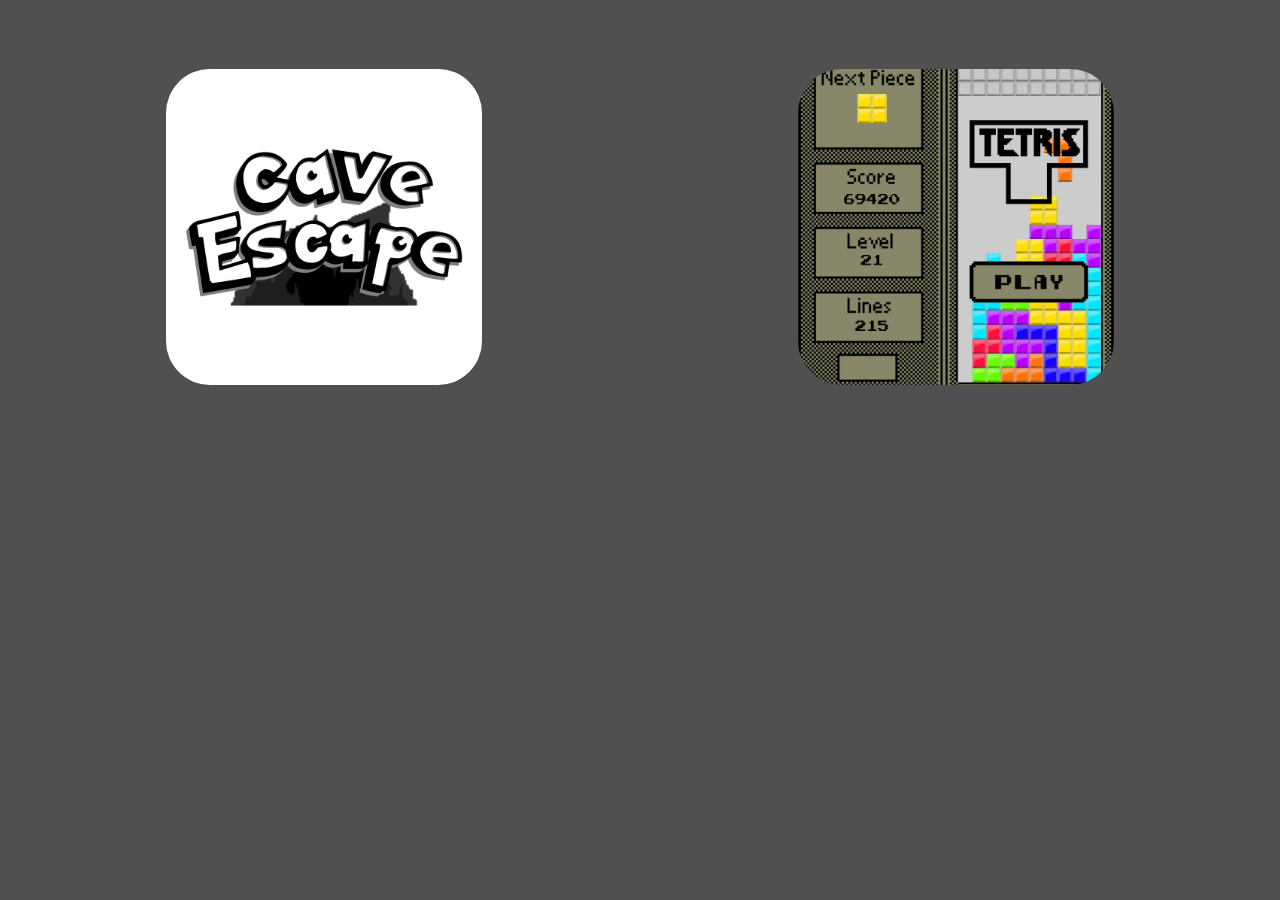
==== index.html @ 9aadc669 "Update index.html" ====
<!DOCTYPE html>
<html lang="en">
  <head>
    <meta charset="UTF-8" />
    <meta http-equiv="X-UA-Compatible" content="IE=edge" />
    <meta name="viewport" content="width=device-width, initial-scale=1.0" />
    <title>Random Bits and Bytes</title>
    <link rel="stylesheet" href="style.css" />
  </head>
  <body>
    <div class="project-container">
      <a href="project1-icepath/index.html"
        ><img class="project" src="assets/cave-escape.jpg" alt="Cave Escape"
      /></a>
      <a href="project1-tetris/index.html"
        ><img class="project" src="assets/tetris.jpg" alt="Tetris"
      /></a>
    </div>
  </body>
</html>
---- style.css ----
body {
  background-color: rgb(80, 80, 80);
  text-align: center;
}

h2 {
  color: white;
  font-family: 'Press Start 2P', cursive;
  font-size: 3vw;
  line-height:150%;
  text-decoration: underline;
}

h3 {
  color: white;
  font-family: 'Press Start 2P', cursive;
  font-size: 2vw;
  line-height:150%;
}

.project-container {
  display: flex;
  justify-content: center;
  margin-top: 5%;
}

.project {
  width: 50%;
  margin: 0 auto;
  border-radius: 50px;
  border: 6px solid rgba(0, 0, 0, 0);
}

.project:hover {
  border: 6px solid rgba(0, 0, 0, 1);
}
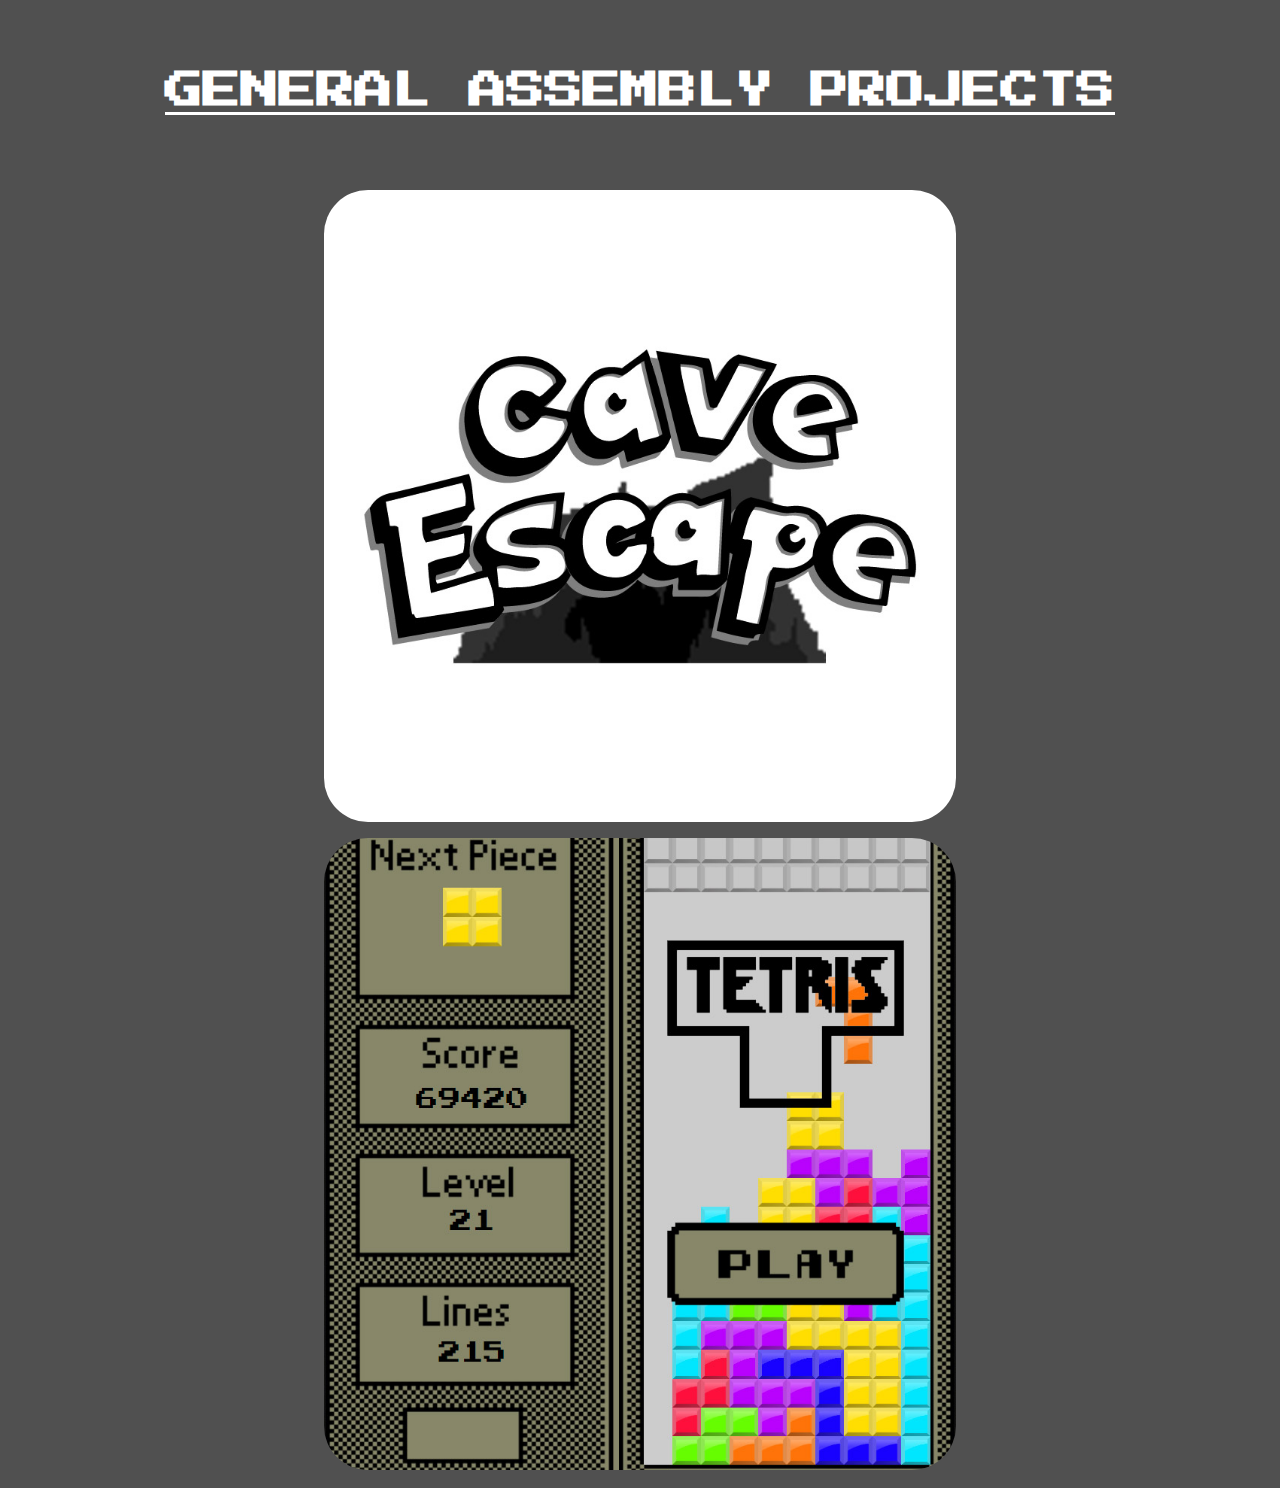
==== commit 17256f6f: "Merge branch 'main' of https://github.com/llkyz/llkyz.github.io" ====
--- a/index.html
+++ b/index.html
@@ -6,9 +6,15 @@
     <meta name="viewport" content="width=device-width, initial-scale=1.0" />
     <title>Random Bits and Bytes</title>
     <link rel="stylesheet" href="style.css" />
+    <link rel="preconnect" href="https://fonts.googleapis.com">
+    <link rel="preconnect" href="https://fonts.googleapis.com">
+    <link rel="preconnect" href="https://fonts.gstatic.com" crossorigin>
+    <link href="https://fonts.googleapis.com/css2?family=Press+Start+2P&display=swap" rel="stylesheet">
   </head>
   <body>
+    <h2 style="margin-top: 5%;">GENERAL ASSEMBLY PROJECTS</h2>
     <div class="project-container">
+      <div class="project-node">
       <a href="project1-icepath/index.html"
         ><img class="project" src="assets/cave-escape.jpg" alt="Cave Escape"
       /></a>
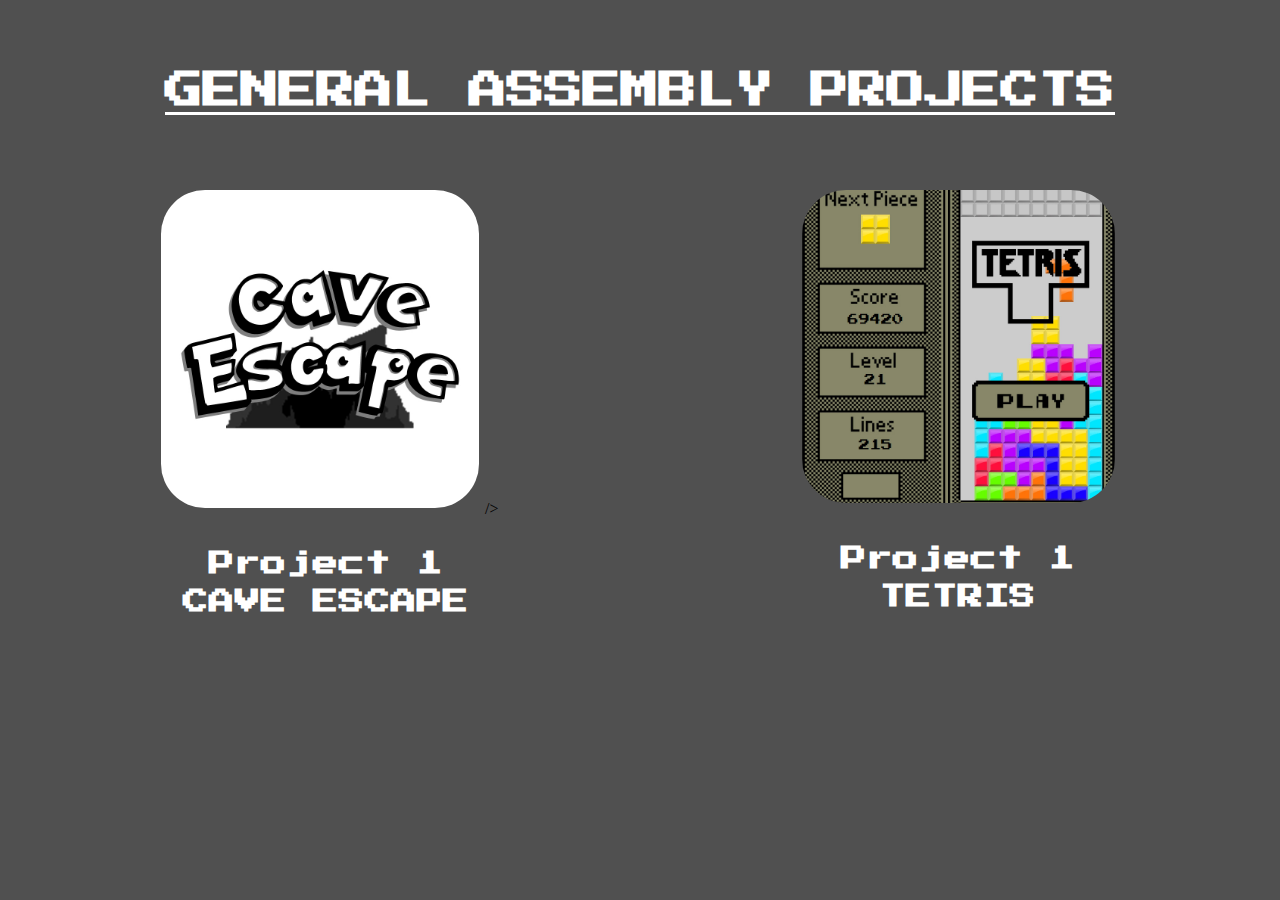
==== commit 252e1c73: "Update index.html" ====
--- a/index.html
+++ b/index.html
@@ -17,10 +17,14 @@
       <div class="project-node">
       <a href="project1-icepath/index.html"
         ><img class="project" src="assets/cave-escape.jpg" alt="Cave Escape"
-      /></a>
-      <a href="project1-tetris/index.html"
+      /></a>/>
+      <h3>Project 1<br>CAVE ESCAPE</h3>
+    </div>
+    <div class="project-node">
+      <a href="Project1-Tetris/index.html"
         ><img class="project" src="assets/tetris.jpg" alt="Tetris"
       /></a>
+      <h3>Project 1<br>TETRIS</h3>
     </div>
   </body>
 </html>
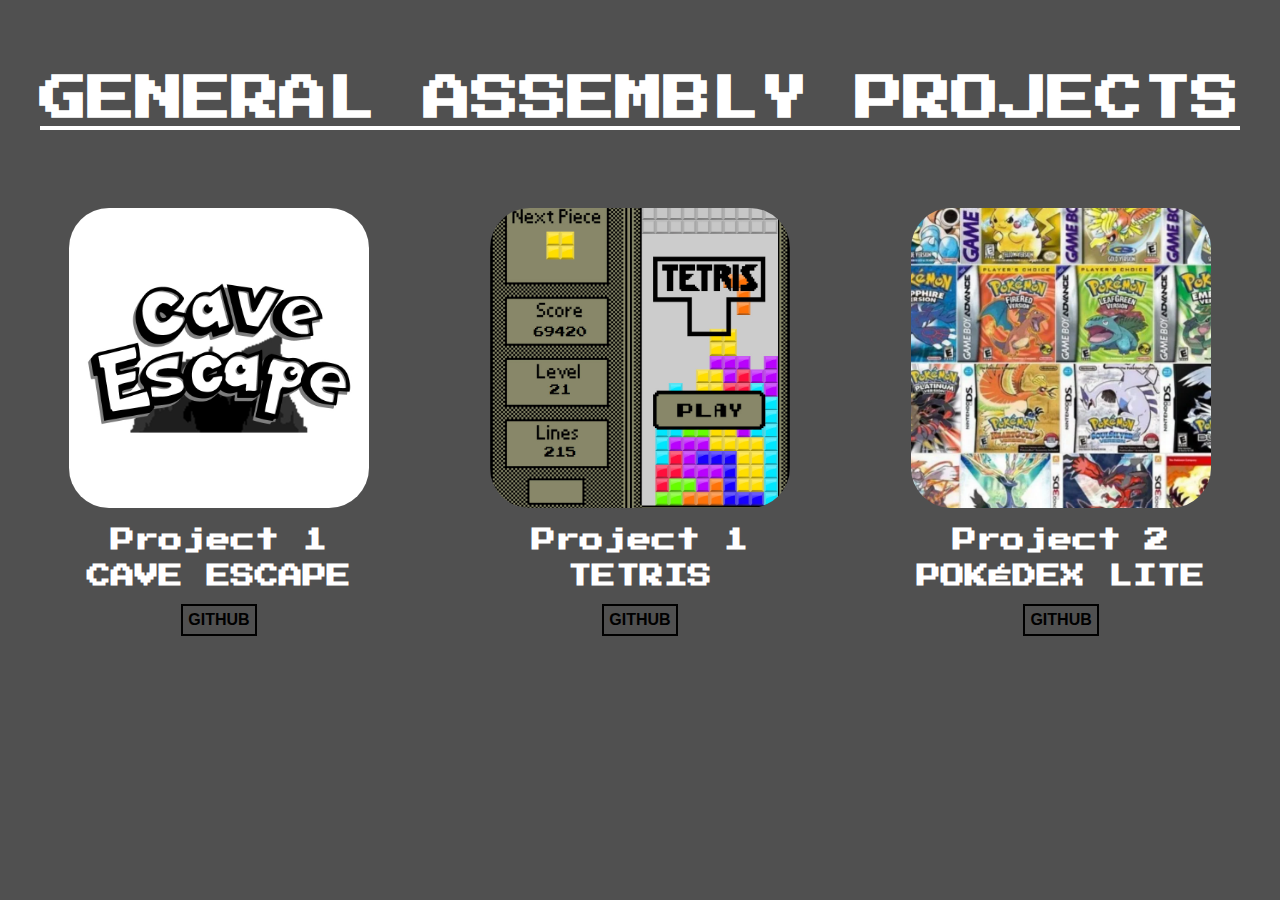
==== commit 2e3ba274: "Update" ====
--- a/index.html
+++ b/index.html
@@ -15,16 +15,25 @@
     <h2 style="margin-top: 5%;">GENERAL ASSEMBLY PROJECTS</h2>
     <div class="project-container">
       <div class="project-node">
-      <a href="project1-icepath/index.html"
+      <a href="https://project1-ice-path.vercel.app/"
         ><img class="project" src="assets/cave-escape.jpg" alt="Cave Escape"
-      /></a>/>
+      /></a>
       <h3>Project 1<br>CAVE ESCAPE</h3>
+      <a href="https://github.com/llkyz/Project1-IcePath"><div class="github">GITHUB</div></a>
     </div>
     <div class="project-node">
-      <a href="Project1-Tetris/index.html"
+      <a href="https://project1-tetris.vercel.app/"
         ><img class="project" src="assets/tetris.jpg" alt="Tetris"
+      />
+      <h3>Project 1<br>TETRIS</h3></a>
+      <a href="https://github.com/llkyz/Project1-Tetris"><div class="github">GITHUB</div></a>
+    </div>
+    <div class="project-node">
+      <a href="project2-pokedex-lite.vercel.app"
+        ><img class="project" src="assets/pokedex.jpg" alt="Pokédex Lite"
       /></a>
-      <h3>Project 1<br>TETRIS</h3>
+      <h3>Project 2<br>POKÉDEX LITE</h3>
+      <a href="https://github.com/llkyz/Project2-PokedexLite"><div class="github">GITHUB</div></a>
     </div>
   </body>
 </html>
--- a/style.css
+++ b/style.css
@@ -5,17 +5,20 @@
 
 h2 {
   color: white;
-  font-family: 'Press Start 2P', cursive;
-  font-size: 3vw;
-  line-height:150%;
+  font-family: "Press Start 2P", cursive;
+  font-size: 3em;
+  line-height: 150%;
   text-decoration: underline;
 }
 
 h3 {
   color: white;
-  font-family: 'Press Start 2P', cursive;
-  font-size: 2vw;
-  line-height:150%;
+  font-family: "Press Start 2P", cursive;
+  font-size: 1.5em;
+  line-height: 150%;
+  width: fit-content;
+  margin: 0 auto;
+  transition: 0.3s all;
 }
 
 .project-container {
@@ -25,12 +28,52 @@
 }
 
 .project {
-  width: 50%;
   margin: 0 auto;
   border-radius: 50px;
-  border: 6px solid rgba(0, 0, 0, 0);
+  border: 10px solid rgba(0, 0, 0, 0);
 }
 
-.project:hover {
-  border: 6px solid rgba(0, 0, 0, 1);
-}+.project-node {
+  margin-left: 4%;
+  margin-right: 4%;
+  width: fit-content;
+}
+
+.project-node:hover h3 {
+  color: black;
+}
+
+.project-node:hover .project {
+  border: 10px solid black;
+}
+
+.project-node img {
+  width: 300px;
+  height: 300px;
+  max-width: 100%;
+  max-height: 100%;
+  object-fit: cover;
+  transition: 0.3s all;
+}
+
+a {
+  text-decoration: none;
+  color: inherit;
+}
+
+.github {
+  font-family: Arial, Helvetica, sans-serif;
+  font-weight: bold;
+  color: black;
+  border: 2px solid black;
+  width: fit-content;
+  padding: 5px;
+  margin: 0 auto;
+  margin-top: 10px;
+}
+
+.github:hover {
+  background-color: rgb(30, 30, 30);
+  border: 2px solid rgb(30, 30, 30);
+  color: white;
+}
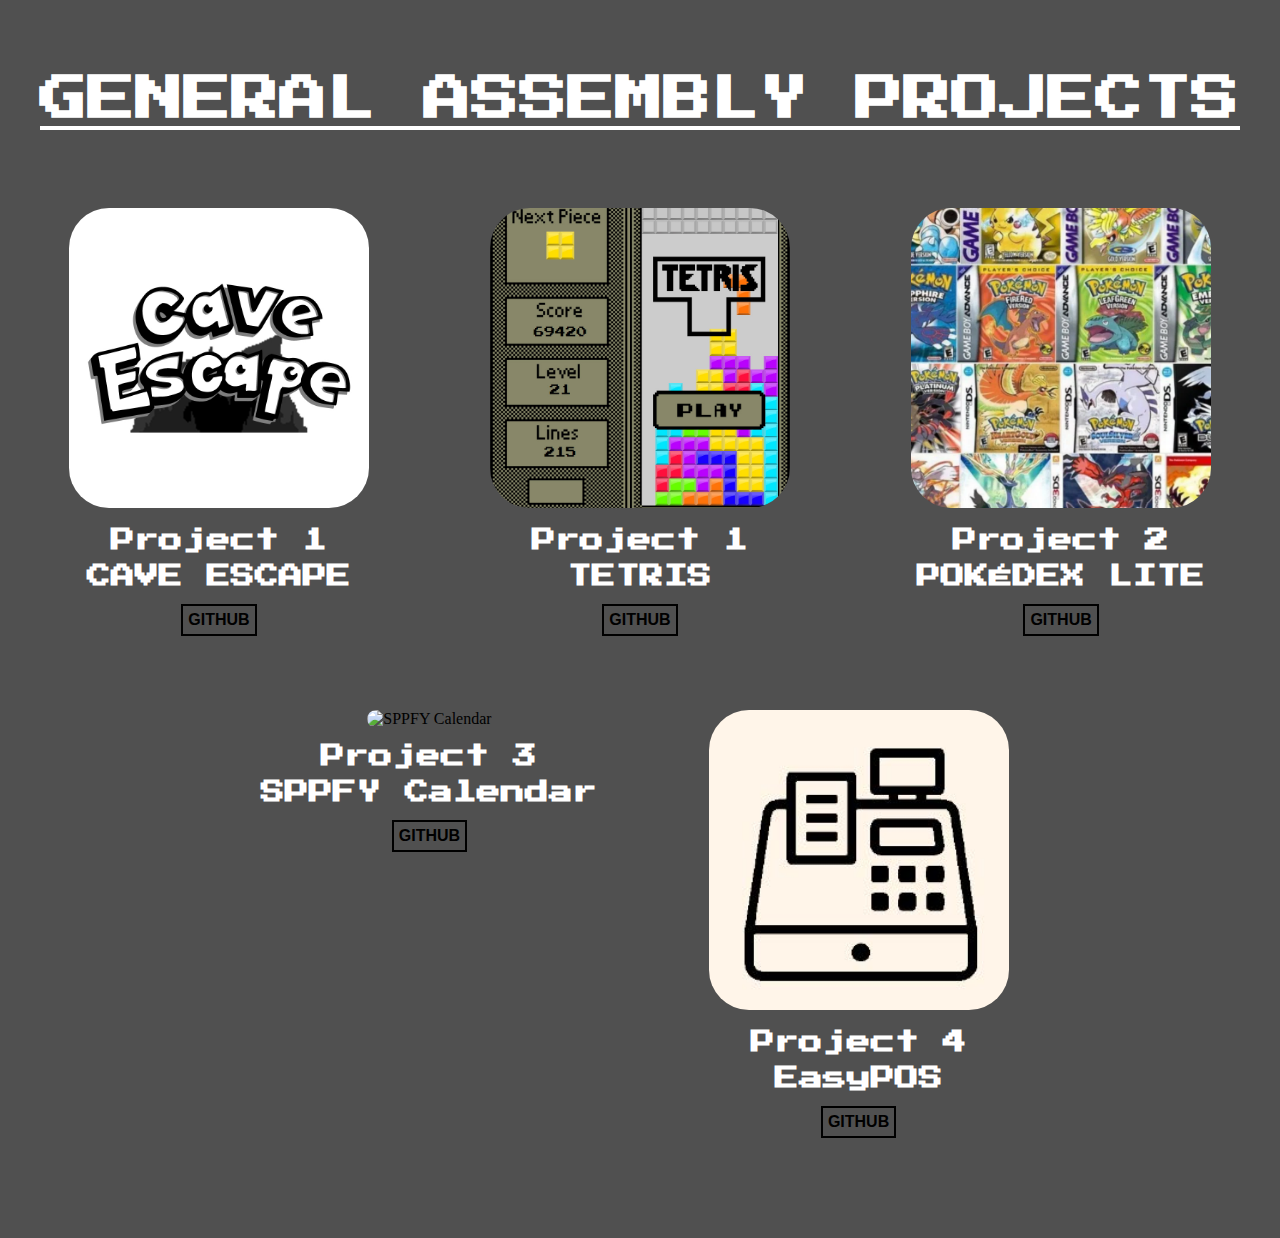
==== commit aff77035: "Update for project 3/4" ====
--- a/index.html
+++ b/index.html
@@ -6,34 +6,64 @@
     <meta name="viewport" content="width=device-width, initial-scale=1.0" />
     <title>Random Bits and Bytes</title>
     <link rel="stylesheet" href="style.css" />
-    <link rel="preconnect" href="https://fonts.googleapis.com">
-    <link rel="preconnect" href="https://fonts.googleapis.com">
-    <link rel="preconnect" href="https://fonts.gstatic.com" crossorigin>
-    <link href="https://fonts.googleapis.com/css2?family=Press+Start+2P&display=swap" rel="stylesheet">
+    <link rel="preconnect" href="https://fonts.googleapis.com" />
+    <link rel="preconnect" href="https://fonts.googleapis.com" />
+    <link rel="preconnect" href="https://fonts.gstatic.com" crossorigin />
+    <link
+      href="https://fonts.googleapis.com/css2?family=Press+Start+2P&display=swap"
+      rel="stylesheet"
+    />
   </head>
   <body>
-    <h2 style="margin-top: 5%;">GENERAL ASSEMBLY PROJECTS</h2>
+    <h2 style="margin-top: 5%">GENERAL ASSEMBLY PROJECTS</h2>
     <div class="project-container">
       <div class="project-node">
-      <a href="https://project1-ice-path.vercel.app/"
-        ><img class="project" src="assets/cave-escape.jpg" alt="Cave Escape"
-      /></a>
-      <h3>Project 1<br>CAVE ESCAPE</h3>
-      <a href="https://github.com/llkyz/Project1-IcePath"><div class="github">GITHUB</div></a>
+        <a href="https://project1-ice-path.vercel.app/"
+          ><img class="project" src="assets/cave-escape.jpg" alt="Cave Escape"
+        /></a>
+        <h3>Project 1<br />CAVE ESCAPE</h3>
+        <a href="https://github.com/llkyz/Project1-IcePath"
+          ><div class="github">GITHUB</div></a
+        >
+      </div>
+      <div class="project-node">
+        <a href="https://project1-tetris.vercel.app/"
+          ><img class="project" src="assets/tetris.jpg" alt="Tetris" />
+          <h3>Project 1<br />TETRIS</h3></a
+        >
+        <a href="https://github.com/llkyz/Project1-Tetris"
+          ><div class="github">GITHUB</div></a
+        >
+      </div>
+      <div class="project-node">
+        <a href="https://project2-pokedex-lite.vercel.app"
+          ><img class="project" src="assets/pokedex.jpg" alt="Pokédex Lite"
+        /></a>
+        <h3>Project 2<br />POKÉDEX LITE</h3>
+        <a href="https://github.com/llkyz/Project2-PokedexLite"
+          ><div class="github">GITHUB</div></a
+        >
+      </div>
     </div>
-    <div class="project-node">
-      <a href="https://project1-tetris.vercel.app/"
-        ><img class="project" src="assets/tetris.jpg" alt="Tetris"
-      />
-      <h3>Project 1<br>TETRIS</h3></a>
-      <a href="https://github.com/llkyz/Project1-Tetris"><div class="github">GITHUB</div></a>
-    </div>
-    <div class="project-node">
-      <a href="project2-pokedex-lite.vercel.app"
-        ><img class="project" src="assets/pokedex.jpg" alt="Pokédex Lite"
-      /></a>
-      <h3>Project 2<br>POKÉDEX LITE</h3>
-      <a href="https://github.com/llkyz/Project2-PokedexLite"><div class="github">GITHUB</div></a>
+    <div class="project-container" style="margin-bottom: 100px">
+      <div class="project-node">
+        <a href="https://shy-gray-piranha-belt.cyclic.app/"
+          ><img class="project" src="assets/sppfy.jpg" alt="SPPFY Calendar"
+        /></a>
+        <h3>Project 3<br />SPPFY Calendar</h3>
+        <a href="https://github.com/llkyz/Project3-Booking"
+          ><div class="github">GITHUB</div></a
+        >
+      </div>
+      <div class="project-node">
+        <a href="https://point-of-sale-client.vercel.app/"
+          ><img class="project" src="assets/easypos.JPG" alt="EasyPOS"
+        /></a>
+        <h3>Project 4<br />EasyPOS</h3>
+        <a href="https://github.com/llkyz/Project4-PointOfSale"
+          ><div class="github">GITHUB</div></a
+        >
+      </div>
     </div>
   </body>
 </html>
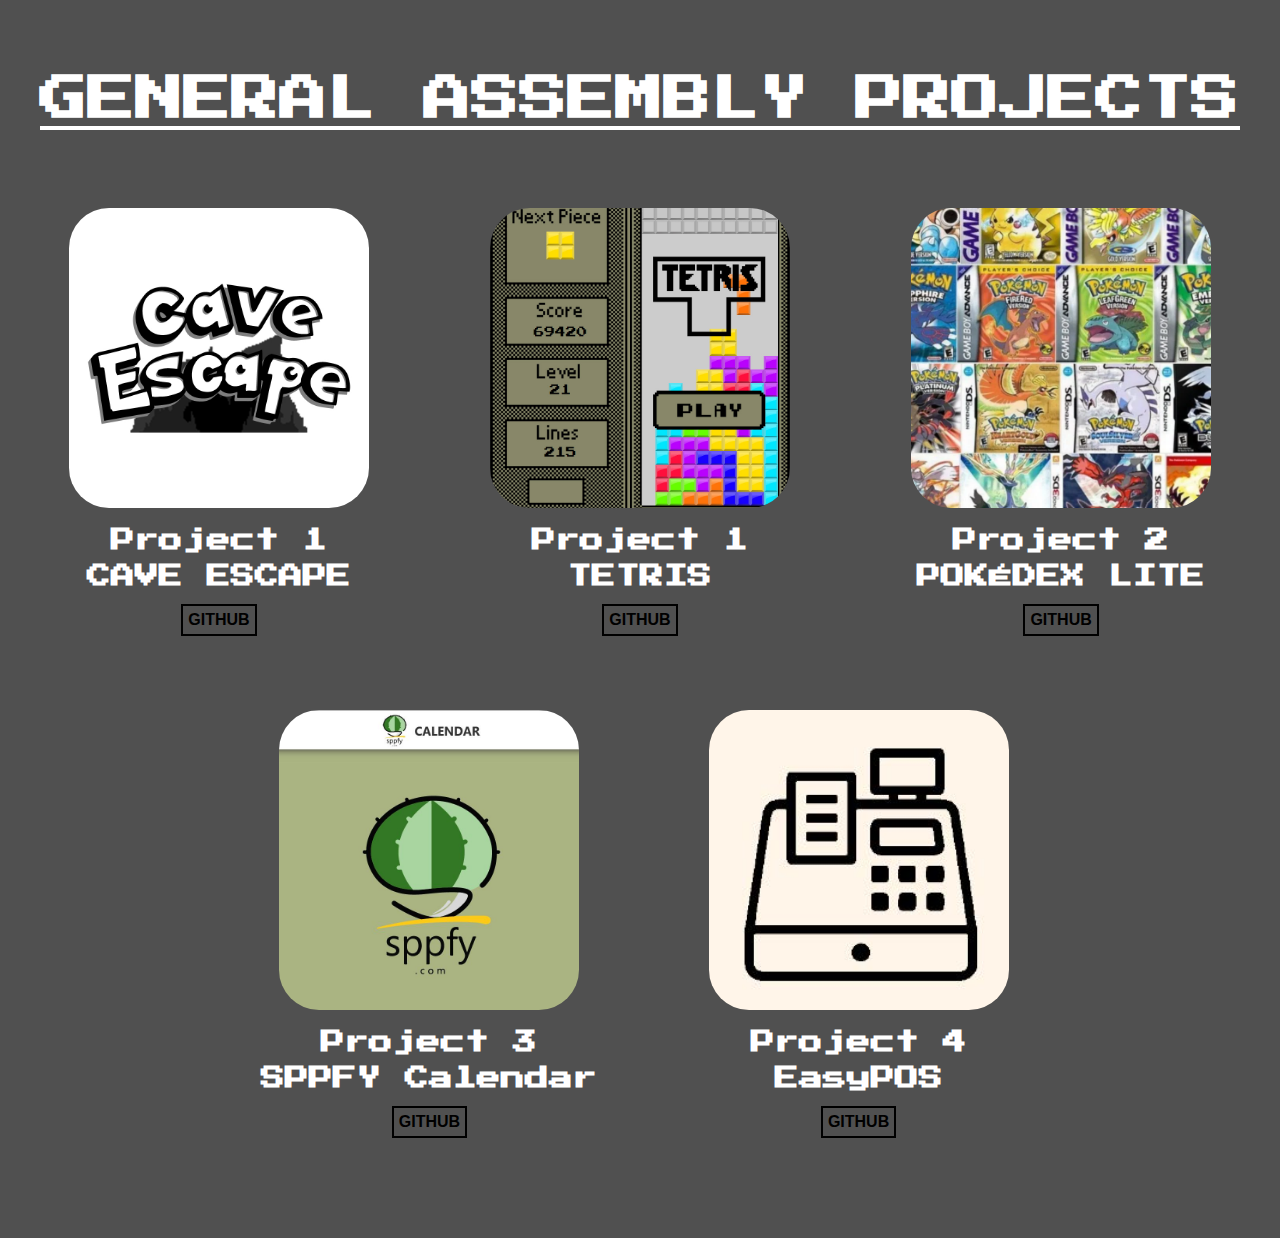
==== commit 8562885f: "Update" ====
--- a/index.html
+++ b/index.html
@@ -48,7 +48,7 @@
     <div class="project-container" style="margin-bottom: 100px">
       <div class="project-node">
         <a href="https://shy-gray-piranha-belt.cyclic.app/"
-          ><img class="project" src="assets/sppfy.jpg" alt="SPPFY Calendar"
+          ><img class="project" src="assets/sppfy.JPG" alt="SPPFY Calendar"
         /></a>
         <h3>Project 3<br />SPPFY Calendar</h3>
         <a href="https://github.com/llkyz/Project3-Booking"
